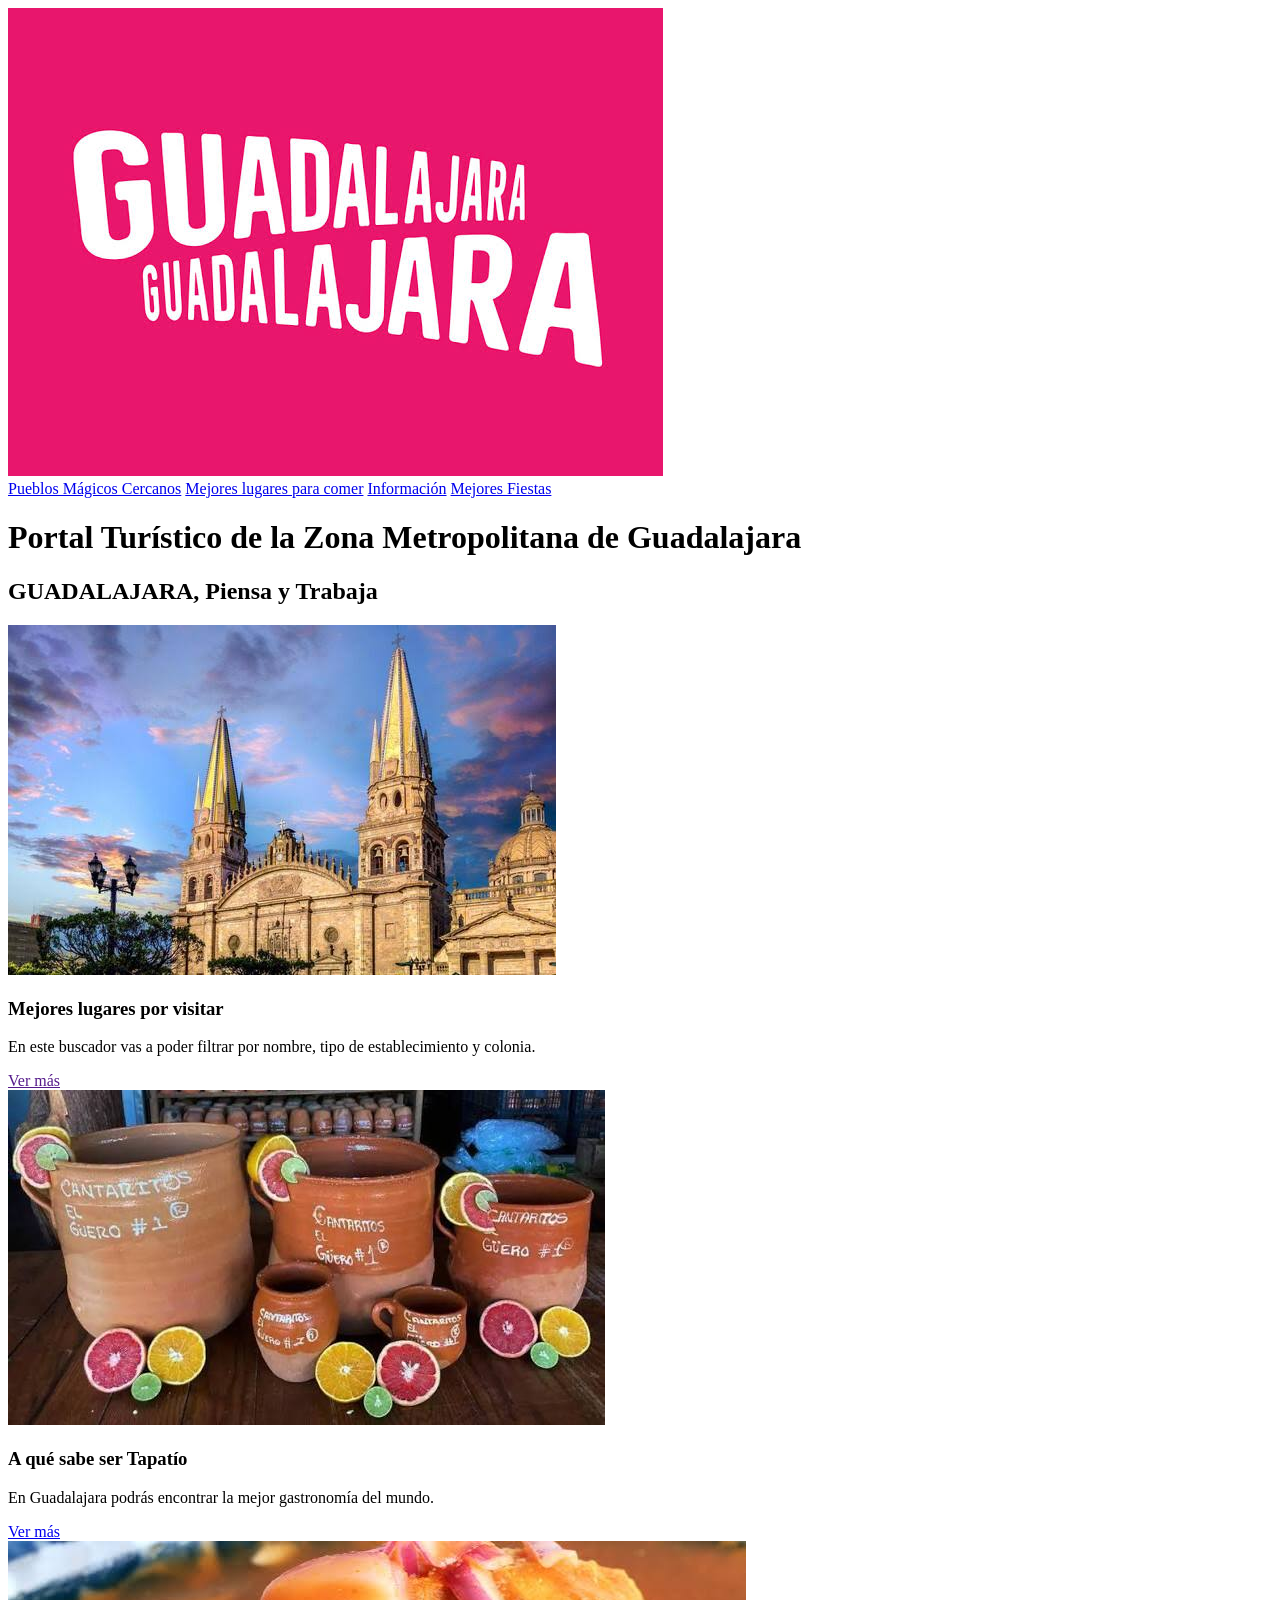
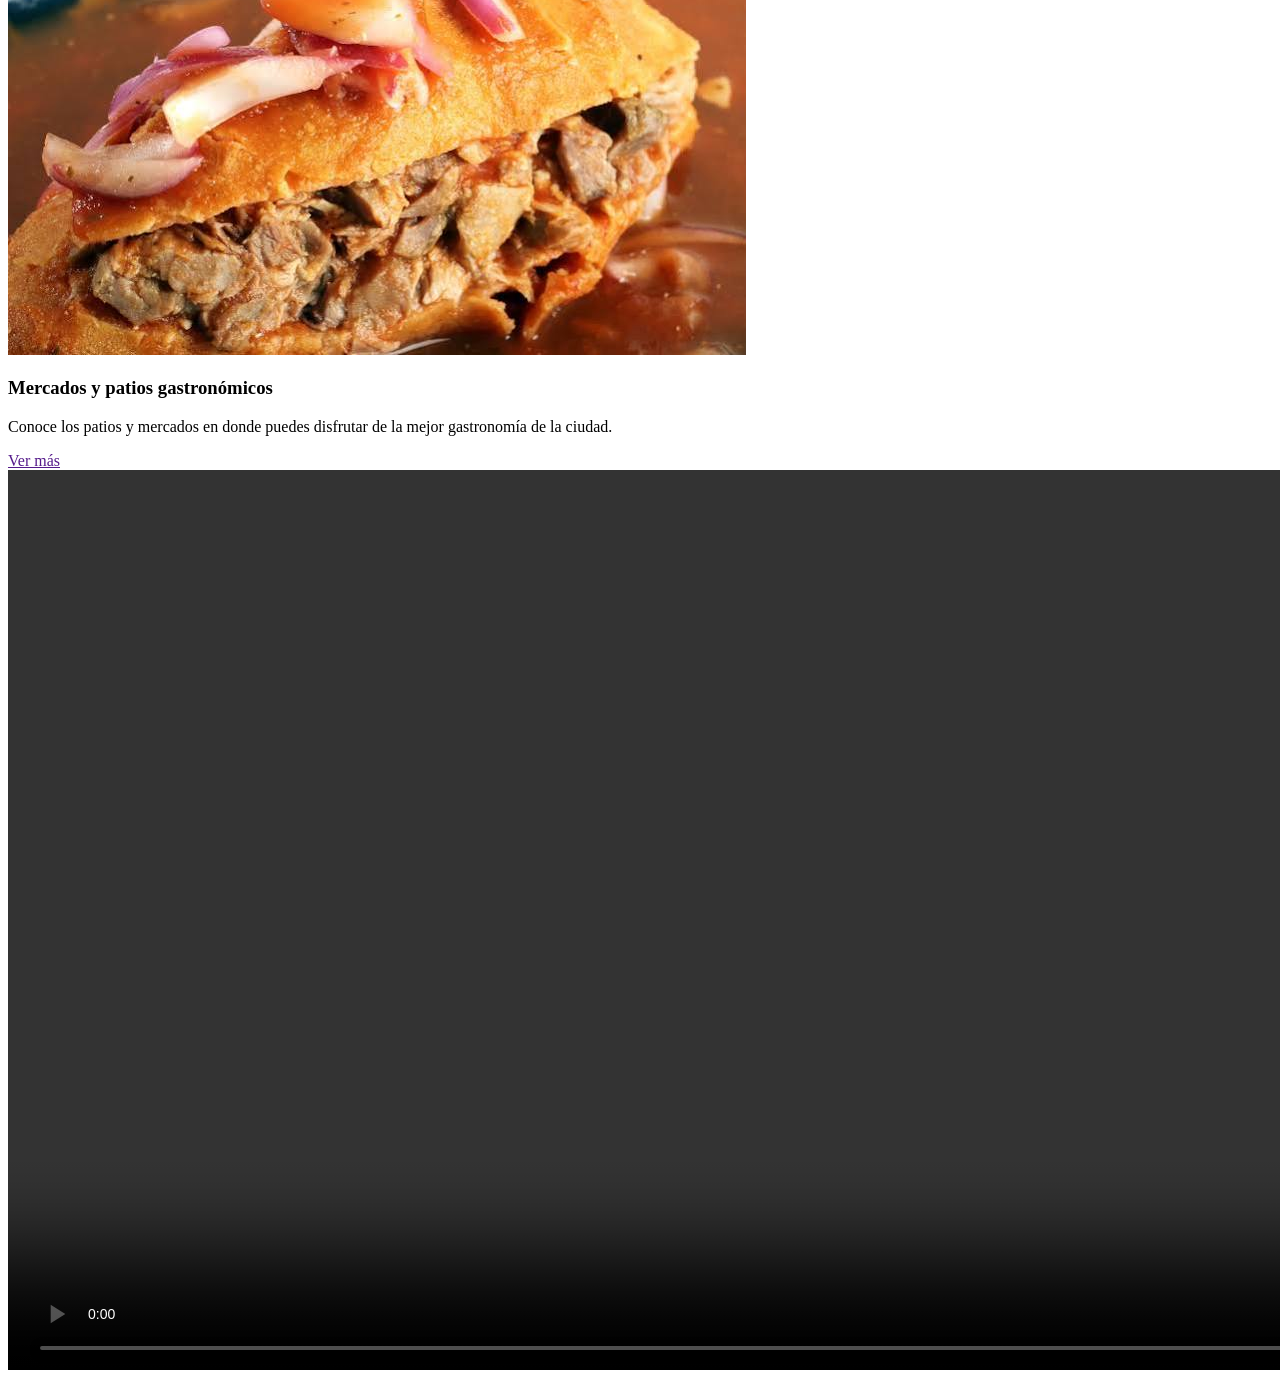
==== Tarea-01/index.html @ c6a2d2e1 "Rename index.HTML to index.html" ====
<!DOCTYPE html>
<html lang="es">
<head>
    <meta charset="UTF-8">
    <meta name="viewport" content="width=device-width, initial-scale=1.0">
    <title>Turismo en Guadalajara Jalisco - Sitio Oficial de Información</title>
    <meta name="description" content="Descubre qué hacer en Guadalajara. Información útil antes de llegar, atractivos turísticos, agendas culturales y mapas de la ciudad.">
    <meta name="robots" content="index, follow">
    <link rel="stylesheet" href="./estilos.css">
</head>
<body>

    <!-- Cabecera principal -->
    <header>
        <a href="" rel="home" aria-label="Ir a la página de inicio de Turismo Guadalajara">
            <img src="Guadalajara Guadalajara.jfif" alt="Logotipo oficial de Turismo en Guadalajara">
        </a>

        <!-- Navegación principal -->
        <nav>
            <a href="https://www.getyourguide.com/es-es/-l677/?cmp=ga&campaign_id=15508286143&adgroup_id=130987179996&target_id=kwd-2075524270315&loc_physical_ms=9209948&match_type=b&ad_id=569326997468&keyword=mejores+pueblos+de+guadalajara&ad_position=&feed_item_id=&placement=&device=c&assetgroup_id=&synthetic_keyword=&partner_id=CD951&gad_source=1&gad_campaignid=15508286143&gbraid=0AAAAADmzJCPsFa6wKBHqesTXqMW0xkIdL&gclid=Cj0KCQjw7eXTBhDBARIsAKF-w47v1HAZlvIqd8GLmMfoT1ff0HbSDrwUnPpd1peNGAPveOhNZJKGhvIaAqJ1EALw_wcB&visitor-id=B7Q9YM6LK8Z3Y1LQJF2109MCOSLFQNSR&locale_autoredirect_optout=true">Pueblos Mágicos Cercanos</a>   
            <a href="https://www.tripadvisor.co/Restaurants-g150798-Guadalajara_Guadalajara_Metropolitan_Area.html">Mejores lugares para comer</a>  
            <a href="https://www.guadalajara.es/es/ciudad/historia/">Información</a>  
            <a href="https://www.guadalajara.es/es/ciudad/fiestas-tradicionales/fiestas-tradicionales-ferias-y-fiestas/">Mejores Fiestas</a>  
        </nav>
    </header>

    <!-- Contenido central del sitio -->
    <main>
        <!-- Título principal -->
        <h1>Portal Turístico de la Zona Metropolitana de Guadalajara</h1>

        <!-- Secciones principales -->
        <section>
            <h2>GUADALAJARA, Piensa y Trabaja</h2>
            <div> 
                <article>
                    <img src="Catedral de Guadalajara.jfif" alt="Imagen aérea de la Catedral de Guadalajara"> 
                    <h3>Mejores lugares por visitar</h3>
                    <p>En este buscador vas a poder filtrar por nombre, tipo de establecimiento y colonia.</p>
                    <a href="" aria-label="Ver más información sobre dónde comer en la ciudad">Ver más</a>
                </article>

                <article>
                    <img src="Cantaritos el GÜero.jfif" alt="Cantaritos El Güero"> 
                    <h3>A qué sabe ser Tapatío</h3>
                    <p>En Guadalajara podrás encontrar la mejor gastronomía del mundo.</p>
                    <a href="https://www.tapatiotour.com.mx/blog/21/gastronomia-tapatia-sabores-que-debes-probar" aria-label="Ver más información sobre la gastronomía tapatía">Ver más</a>
                </article>

                <article>
                    <img src="Torta ahogada.jfif" alt="Torta ahogada"> 
                    <h3>Mercados y patios gastronómicos</h3>
                    <p>Conoce los patios y mercados en donde puedes disfrutar de la mejor gastronomía de la ciudad.</p>
                    <a href="" aria-label="Ver más sobre mercados y patios gastronómicos">Ver más</a>
                </article>
            </div>
        </section>

        <!-- Contenido multimedia -->
        <section>
            <video controls loop width="1600" height="900">
                <source src="videoplayback.mp4" type="video/mp4">
            </video>
        </section>
    </main>

</body>
</html>
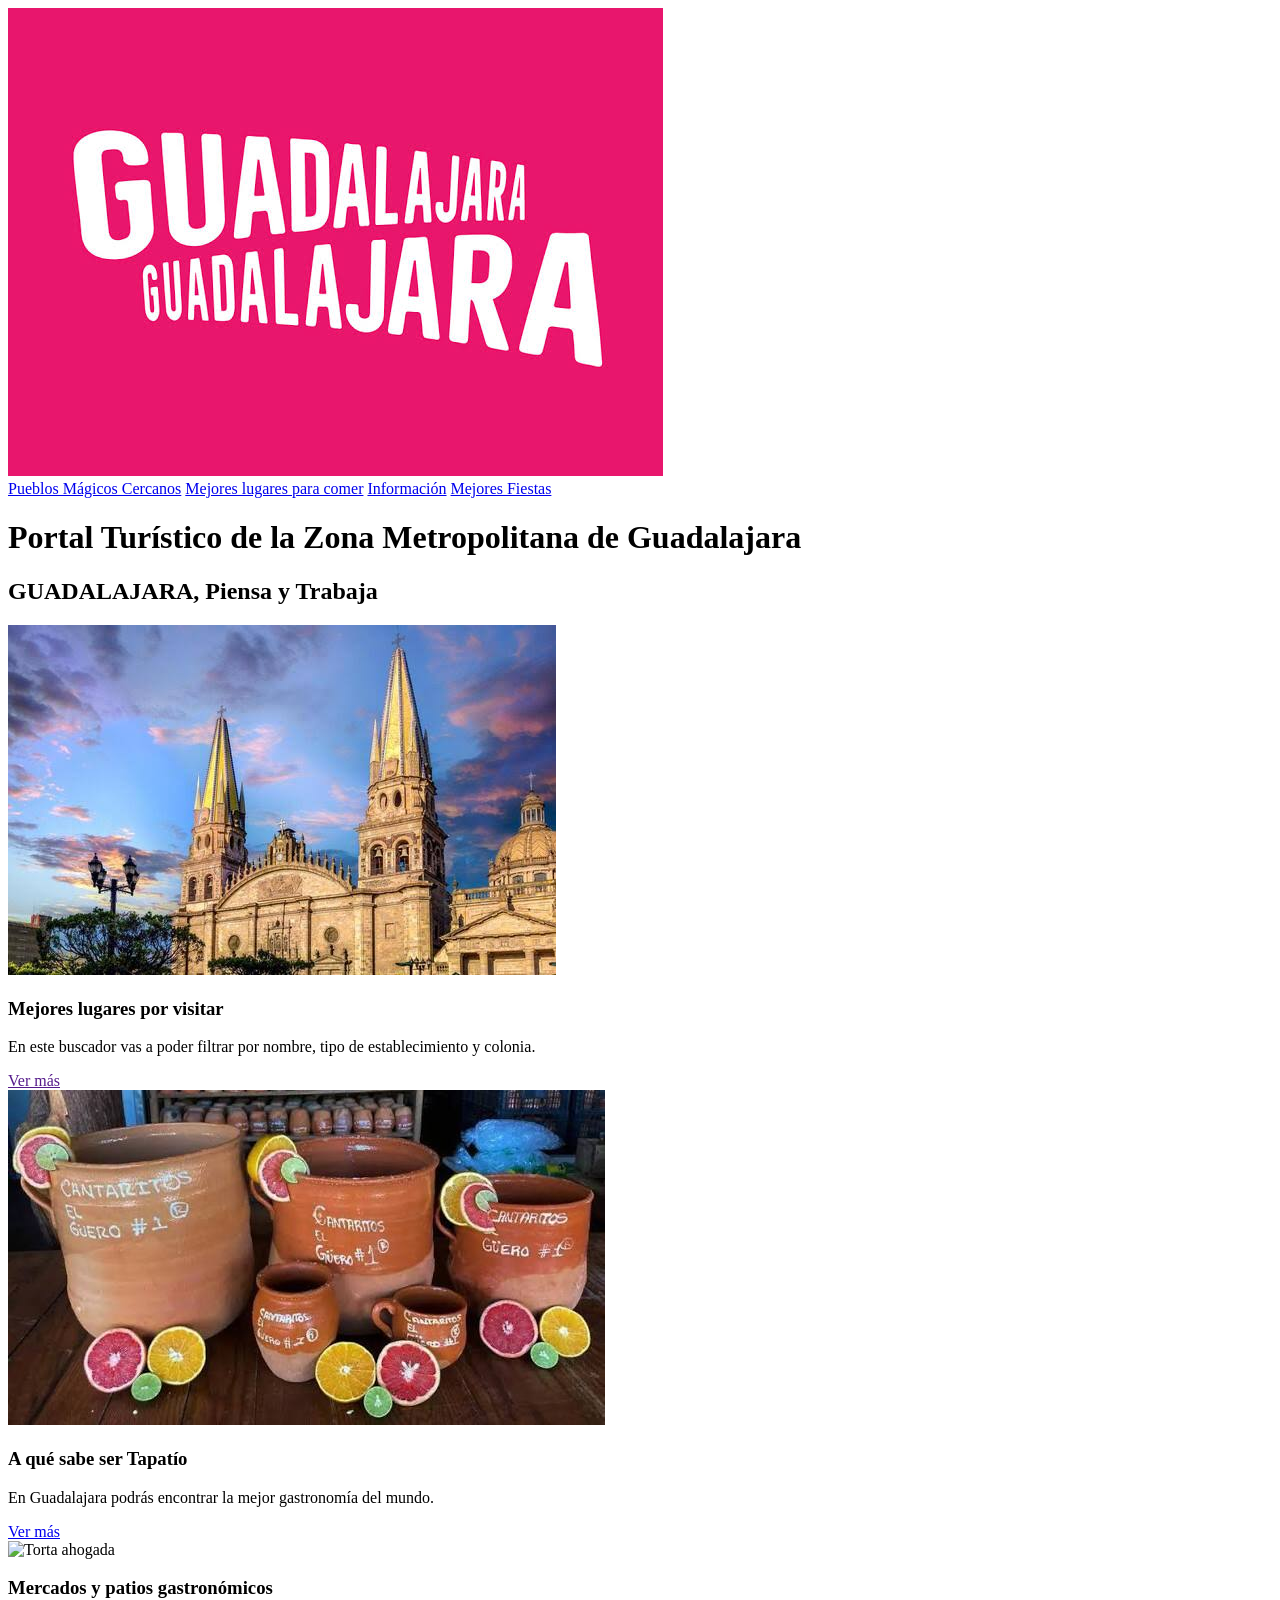
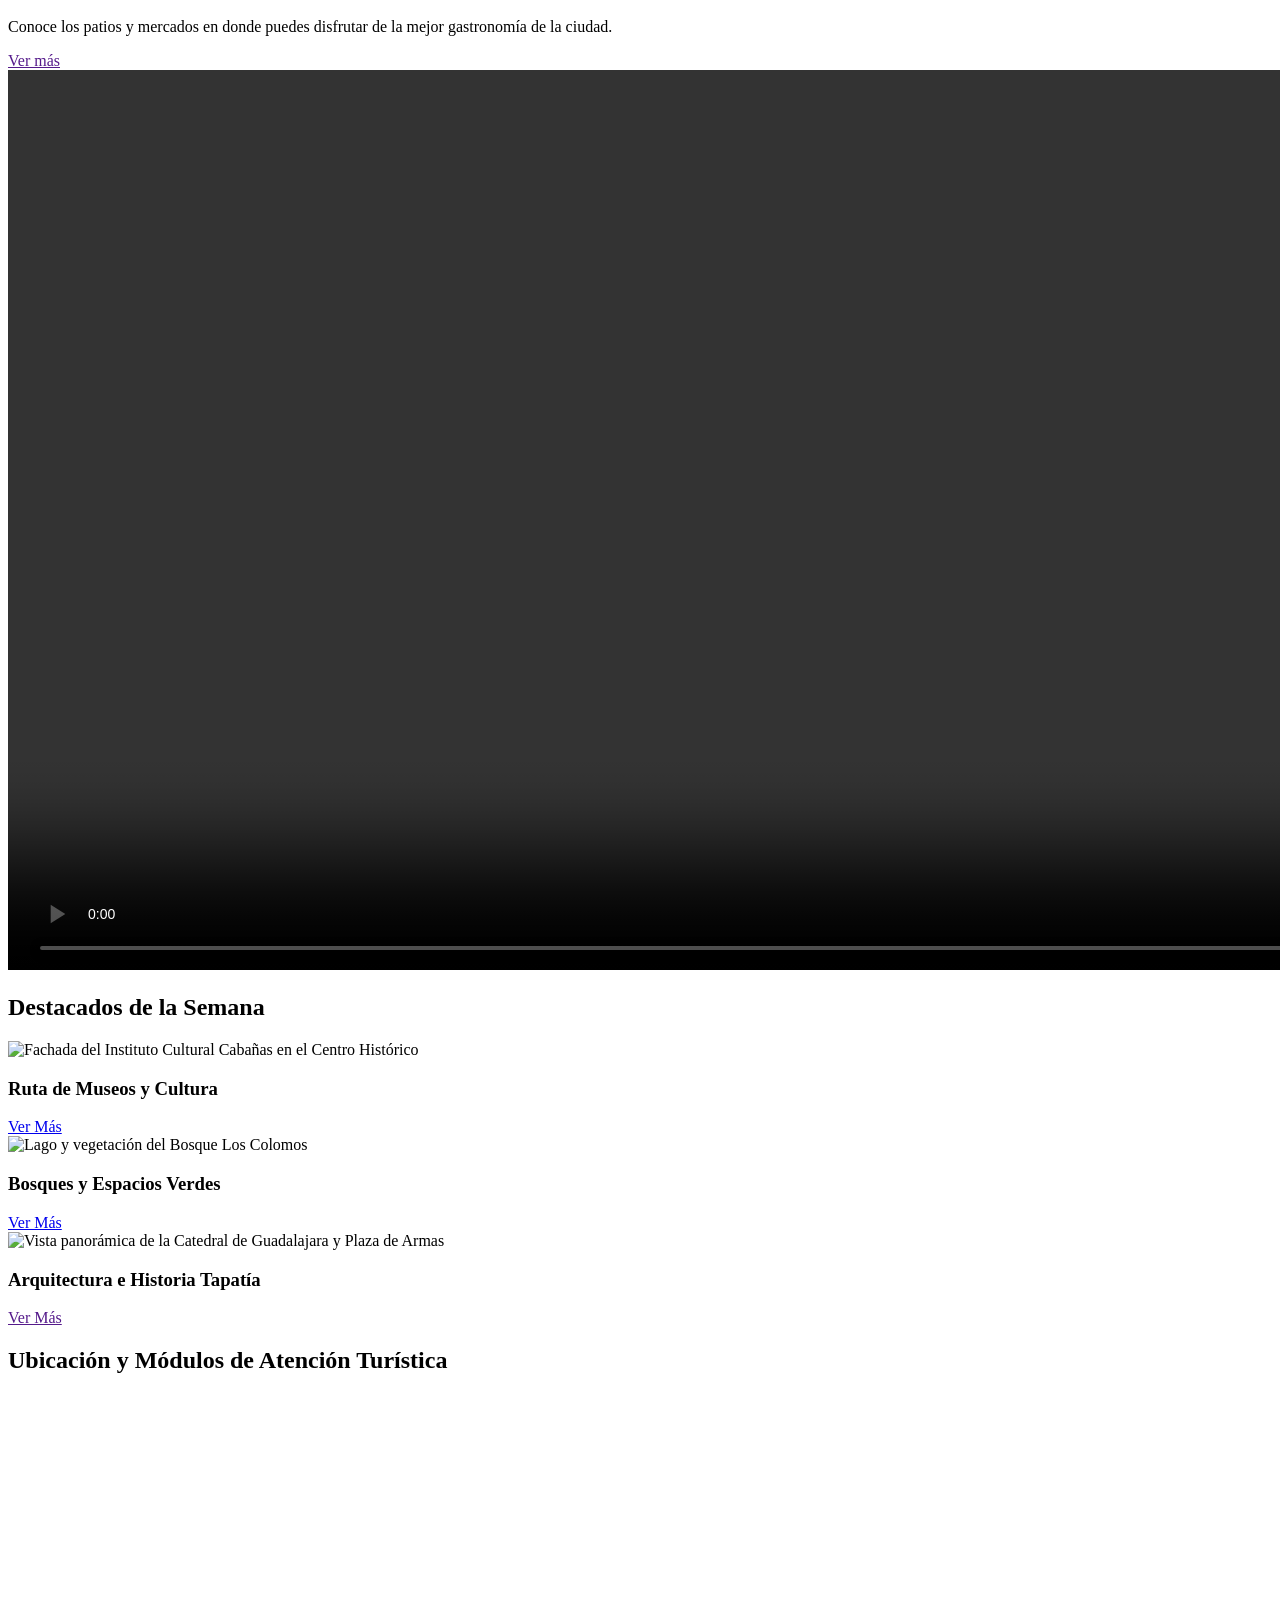
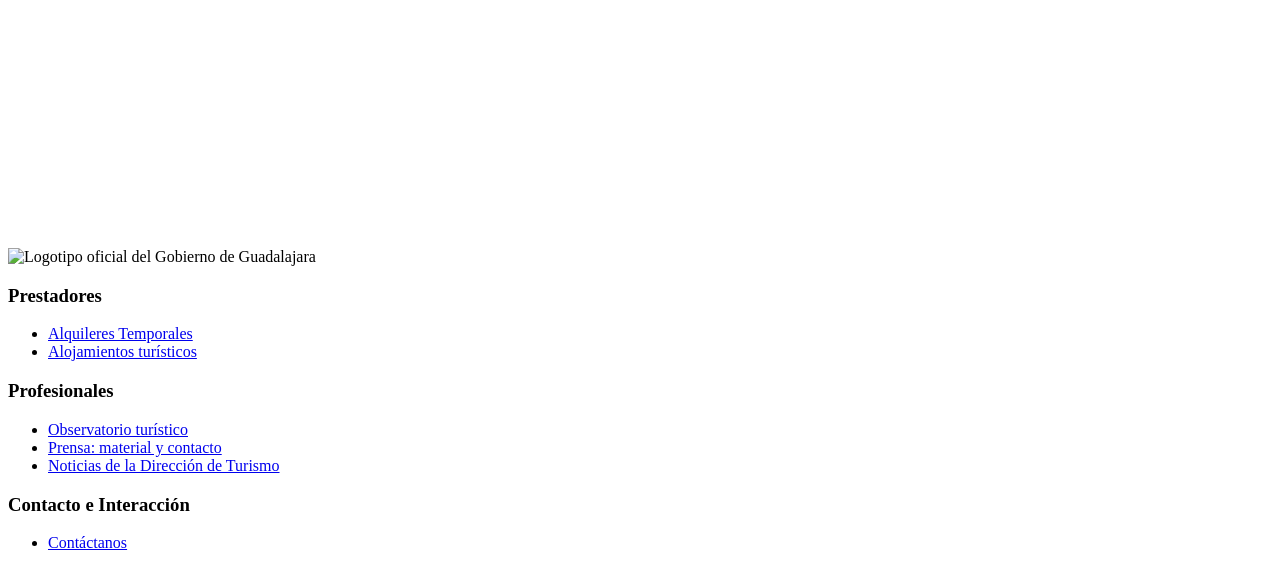
==== commit 4e195f84: "Rename index.HTML to index.html" ====
--- a/Tarea-01/index.html
+++ b/Tarea-01/index.html
@@ -49,7 +49,7 @@
                 </article>
 
                 <article>
-                    <img src="Torta ahogada.jfif" alt="Torta ahogada"> 
+                    <img src="torta ahogada 1.jpg" alt="Torta ahogada"> 
                     <h3>Mercados y patios gastronómicos</h3>
                     <p>Conoce los patios y mercados en donde puedes disfrutar de la mejor gastronomía de la ciudad.</p>
                     <a href="" aria-label="Ver más sobre mercados y patios gastronómicos">Ver más</a>
@@ -64,6 +64,96 @@
             </video>
         </section>
     </main>
+<!-- Contenidos Destacados -->
+<section>
+    <h2>Destacados de la Semana</h2>
+    <div>
+        
+        <!-- Tarjeta Destacada 1 -->
+        <article role="article">
+            <img src="Instituto cabañas.jpg" alt="Fachada del Instituto Cultural Cabañas en el Centro Histórico" width="400" height="250">
+            <h3>Ruta de Museos y Cultura</h3>
+            <a href="https://www.tripadvisor.co/Attraction_Review-g150798-d152607-Reviews-Instituto_Cultural_Cabanas-Guadalajara_Guadalajara_Metropolitan_Area.html" aria-label="Ver más sobre la ruta de museos y cultura">Ver Más</a>
+        </article>
+
+        <!-- Tarjeta Destacada 2 -->
+        <article role="article">
+            <img src="colomos.jpg" alt="Lago y vegetación del Bosque Los Colomos" width="400" height="250">
+            <h3>Bosques y Espacios Verdes</h3>
+            <a href="https://www.tripadvisor.co/Attractions-g150798-Activities-c57-Guadalajara_Guadalajara_Metropolitan_Area.html" aria-label="Ver más sobre los bosques y espacios verdes">Ver Más</a>
+        </article>
+
+        <!-- Tarjeta Destacada 3 -->
+        <article role="article">
+            <img src="GDL CENTRO.jpeg" alt="Vista panorámica de la Catedral de Guadalajara y Plaza de Armas" width="400" height="250">
+            <h3>Arquitectura e Historia Tapatía</h3>
+            <a href="" aria-label="Ver más sobre la arquitectura e historia tapatía">Ver Más</a>
+        </article>
+
+    </div>
+</section>
+
+<!-- Ubicación Geográfica -->
+<section aria-labelledby="titulo-mapa">
+    <h2 id="titulo-mapa">Ubicación y Módulos de Atención Turística</h2>
+    <div class="map-container">
+       <iframe 
+  src="https://www.google.com/maps/embed?pb=!1m18!1m12!1m3!1d59726.31192481802!2d-103.37659731485334!3d20.673870907238502!2m3!1f0!2f0!3f0!3m2!1i1024!2i768!4f13.1!3m3!1m2!1s0x8428b18cb52fd39b%3A0xd63d9302bf865750!2sGuadalajara%2C%20Jal.%2C%20M%C3%A9xico!5e0!3m2!1ses!2sco!4v1788961342905!5m2!1ses!2sco" 
+  width="100%" 
+  height="450" 
+  style="border:0;" 
+  allowfullscreen="" 
+  loading="lazy" 
+  referrerpolicy="strict-origin-when-cross-origin">
+</iframe>
+    </div>
+</section>
+
+</main>
+
+<!-- Pie de Página Institucional -->
+<footer role="contentinfo">
+
+    <!-- Identificador Institucional del Footer -->
+    <div class="footer-brand">
+        <img src="Guadalajara escudo.png" alt="Logotipo oficial del Gobierno de Guadalajara" width="200" height="60">
+    </div>
+
+    <!-- Columnas de Enlaces del Footer -->
+    <div>
+        
+        <!-- Lista 1: Prestadores -->
+        <nav>
+            <h3 id="footer-prestadores">Prestadores</h3>
+            <ul>
+                <li><a href="https://www.airbnb.com.co/a/stays/Mexico--Jalisco--Guadalajara?c=.pi0.pk289665010_65732803803&localized_ghost=true&gad_source=1&gad_campaignid=289665010&gbraid=0AAAAADz55LmcKpUorm9V41sNd51m5Hbbd&gclid=Cj0KCQjwh4TVBhCWARIsAG0czmpnF0ESWoHP55pymsNsxR-nnpAO6TXJEJqBSComstP3yAFZWgPYTAIaAtY1EALw_wcB">Alquileres Temporales</a></li>
+                <li><a href="https://www.booking.com/city/mx/guadalajara.es.html?aid=306396;label=guadalajara-OIN_KqzMTpgufamInPFb*AS255688263013:pl:ta:p1180:p2:ac:ap:neg:fi:tikwd-10173692695:lp9209948:li:dec:dm:ppccp=UmFuZG9tSVYkc2RlIyh9YdnZzv7u3SiOco5fpqS0M1M;ws=&gad_source=1&gad_campaignid=17750609&gbraid=0AAAAAD_Ls1LB9hkE9Kx3GGNKSh9ATS74N&gclid=Cj0KCQjwh4TVBhCWARIsAG0czmqkqEuZUEPGWRkK5-6Z6Y4JBEiG8faYO_XrpBtd0u3Un8IuvzM0oUcaAvHKEALw_wcB">Alojamientos turísticos</a></li>
+            </ul>
+        </nav>
+
+        <!-- Lista 2: Profesionales -->
+        <nav>
+            <h3 id="footer-profesionales">Profesionales</h3>
+            <ul>
+                <li><a href="https://www.tripadvisor.com.mx/Attractions-g150798-Activities-c49-t40-Guadalajara_Guadalajara_Metropolitan_Area.html">Observatorio turístico</a></li>
+                <li><a href="https://tequiero.guadalajara.gob.mx/">Prensa: material y contacto</a></li>
+                <li><a href="https://tequiero.guadalajara.gob.mx/">Noticias de la Dirección de Turismo</a></li>
+            </ul>
+        </nav>
+
+        <!-- Lista 3: Interacción y Contacto -->
+        <nav>
+            <h3 id="footer-contacto">Contacto e Interacción</h3>
+            <ul>
+                <li><a href="https://www.jalisco.gob.mx/atencion-ciudadana">Contáctanos</a></li>
+                
+            </ul>
+        </nav>
+
+    </div>
+</footer>
 
 </body>
 </html>
+</body>
+</html>
